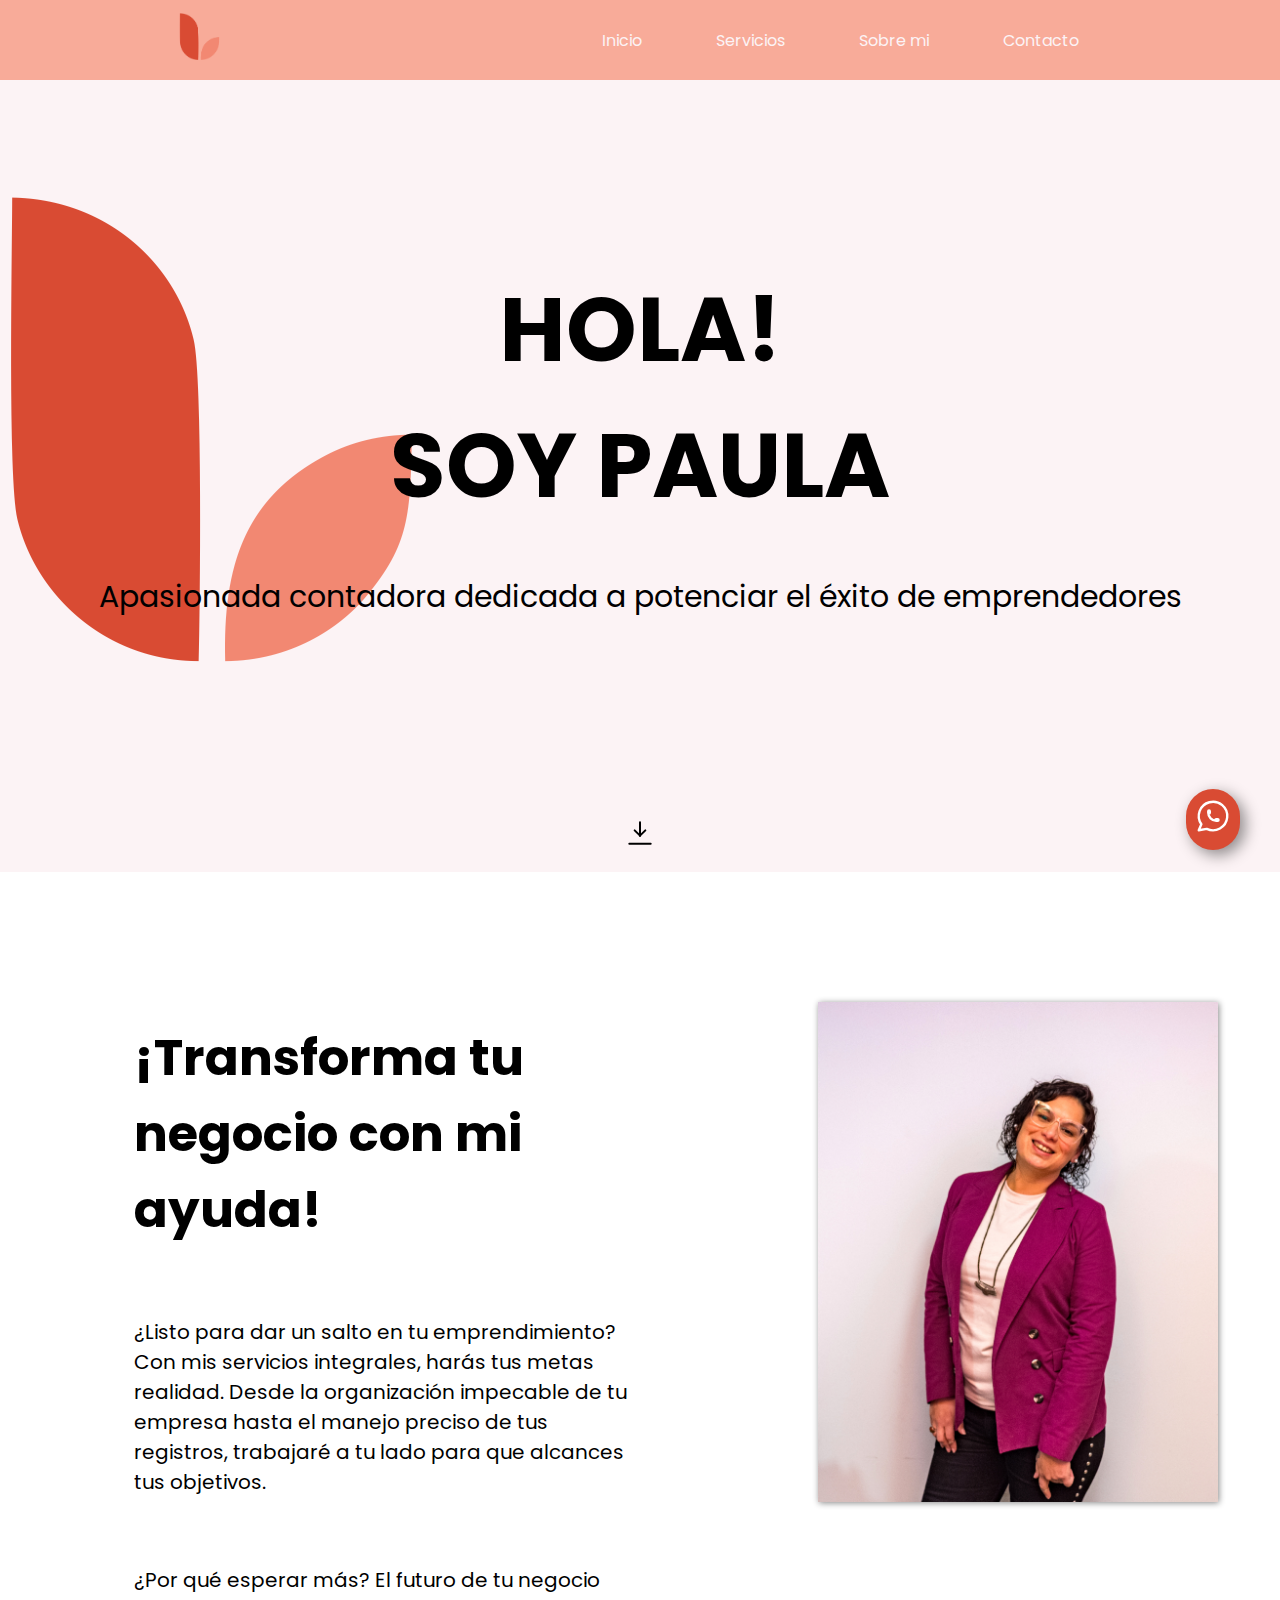
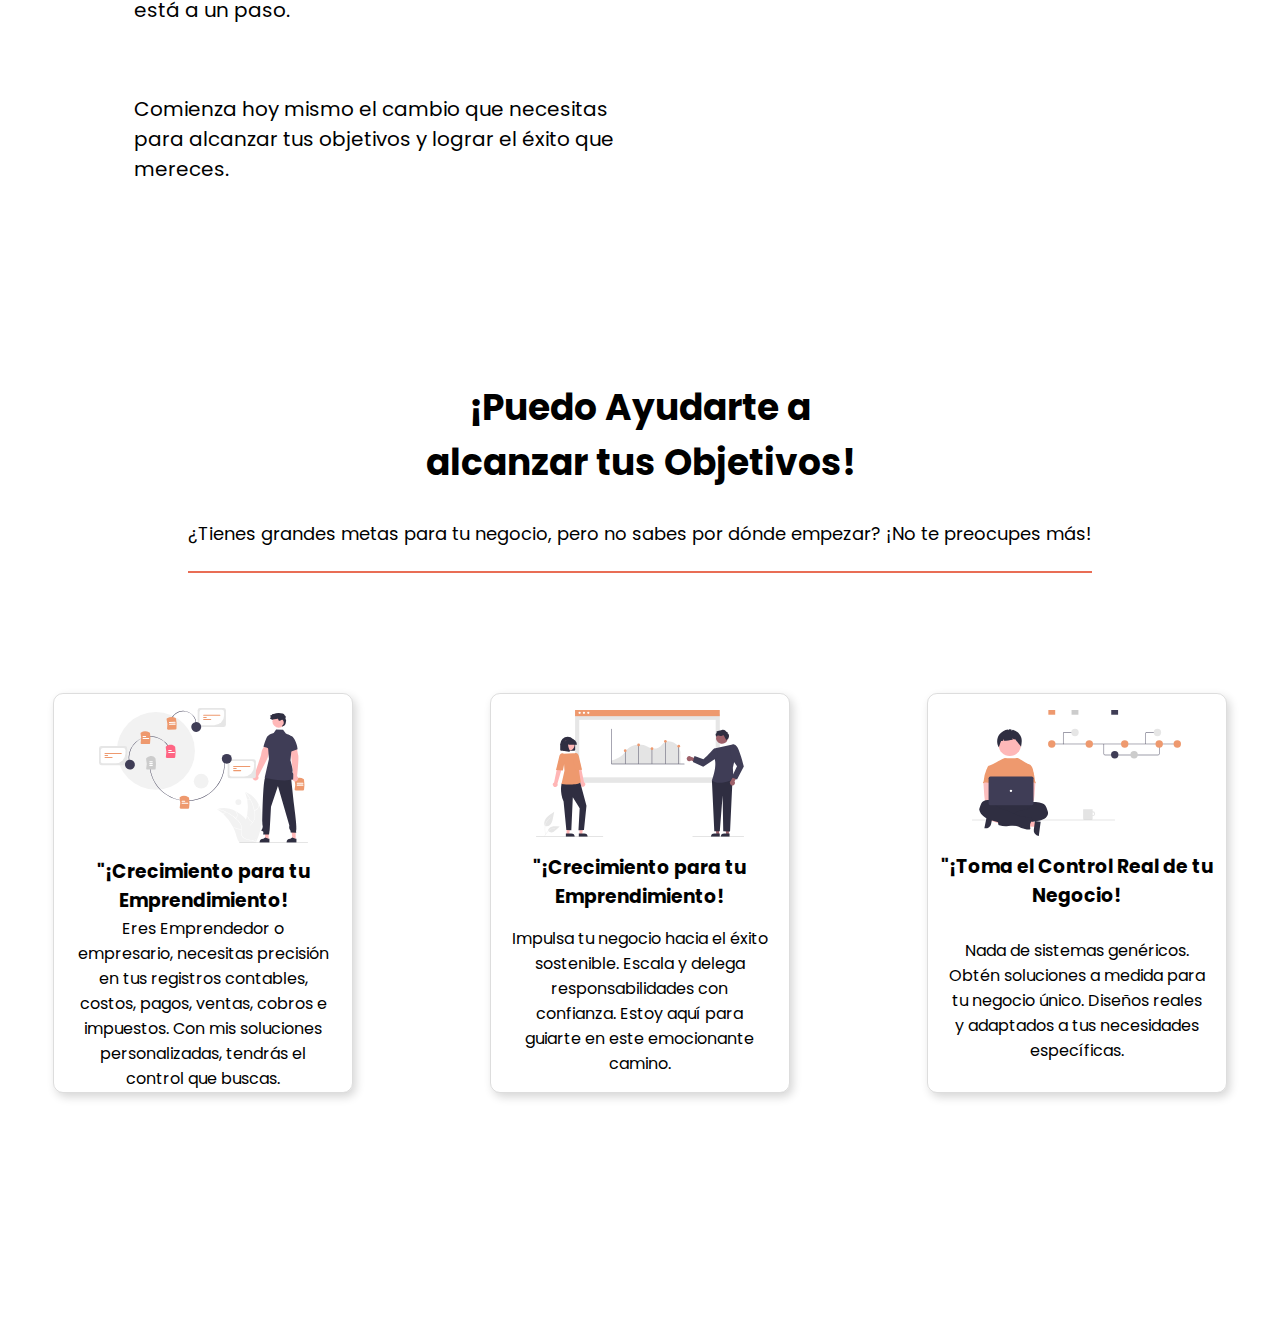
==== index.html @ ec202caf "Add files via upload" ====
<!DOCTYPE html>
<html lang="en">

<head>
    <meta charset="UTF-8">
    <meta name="viewport" content="width=device-width, initial-scale=1.0">
    <link rel="stylesheet" href="css/index.css">
    <link rel="stylesheet" href="css/root.css">
    <link rel="stylesheet" href="css/nav.css">
    <link rel="stylesheet" href="css/media.css">
    <title>Paula Shuck | Contadora Profesional - Soluciones Financieras y Contables</title>
    <meta name="description" content="Bienvenido/a a la página de inicio de Paula Shuck, una contadora profesional dedicada a proporcionar soluciones financieras y contables a particulares y empresas. Descubre cómo puedo ayudarte a alcanzar tus objetivos financieros.">
</head>

<body>
    <header class="header">
        <nav class="header--nav">
            <section class="header--nav__section1">
                <img src="source/img/logonav2.png" alt="x" class="header--nav__section1--logo">
            </section>
            <section class="header--nav__section2">
                <a class="header--nav__section2--link" href="index.html">Inicio</a>
                <a class="header--nav__section2--link" href="servicios.html">Servicios</a>
                <a class="header--nav__section2--link" href="sobremi.html">Sobre mi</a>
                <a class="header--nav__section2--link" href="">Contacto</a>
            </section>
        </nav>
        <nav class="header--navMobile">
            <details id="burgermenu" >
                <summary>
                    <svg onclick="abrir()" id="burgerIcon" xmlns="http://www.w3.org/2000/svg" class="icon icon-tabler icon-tabler-menu-2" width="36" height="36" viewBox="0 0 24 24" stroke-width="1.5" stroke="#ffffff" fill="none" stroke-linecap="round" stroke-linejoin="round">
                    <path stroke="none" d="M0 0h24v24H0z" fill="none"/>
                    <path d="M4 6l16 0" />
                    <path d="M4 12l16 0" />
                    <path d="M4 18l16 0" />
                  </svg>
                  <svg id="burgerXIcon" onclick='cerrar()' xmlns="http://www.w3.org/2000/svg" class="icon icon-tabler icon-tabler-x" width="36" height="36" viewBox="0 0 24 24" stroke-width="1.5" stroke="#ffffff" fill="none" stroke-linecap="round" stroke-linejoin="round">
                    <path stroke="none" d="M0 0h24v24H0z" fill="none"/>
                    <path d="M18 6l-12 12" />
                    <path d="M6 6l12 12" />
                  </svg>
                </summary>
                <ol>
                    <li><a class="header--nav__section2--link" href="index.html">Inicio</a></li>
                    <li><a class="header--nav__section2--link" href="servicios.html">Servicios</a></li>
                    <li><a class="header--nav__section2--link" href="sobremi.html">Sobre mi</a></li>
                    <li><a class="header--nav__section2--link" href="">Contacto</a></li>
                </ol>
            </details>
        </nav>
    </header>
    <main class="main">
        <section class="main--section1">
            <section>
            </section>
            <article class="main--section1__contTituloParrafo">
                <h1 class="main--section1__contTituloParrafo--titulo">HOLA! <br> SOY PAULA </h1>
                <p class="main--section1__contTituloParrafo--parrafo">Apasionada contadora dedicada a potenciar el éxito de emprendedores</p>
            </article>
            <a href="#section2">
                <svg class="main--section1__contTituloParrafo--parrafo__iconInicio" xmlns="http://www.w3.org/2000/svg"
                class="icon icon-tabler icon-tabler-arrow-bar-to-down" width="32" height="32" viewBox="0 0 24 24"
                stroke-width="1.5" stroke="#000000" fill="none" stroke-linecap="round" stroke-linejoin="round">
                <path stroke="none" d="M0 0h24v24H0z" fill="none" />
                <path d="M4 20l16 0" />
                <path d="M12 14l0 -10" />
                <path d="M12 14l4 -4" />
                <path d="M12 14l-4 -4" />
            </svg>
            </a>

        </section>
        <section id="section2" class="main--section2">
            <article class="main--section2__contTitulo2Parrafo">
                <h2 class="main--section2__contTitulo2Parrafo--Titulo2">¡Transforma tu negocio con mi ayuda!</h2>
                <p class="main--section2__contTitulo2Parrafo--Parrafos">¿Listo para dar un salto en tu emprendimiento? Con mis servicios integrales, harás tus metas realidad. Desde la organización impecable de tu empresa hasta el manejo preciso de tus registros, trabajaré a tu lado para que alcances tus objetivos.</p>
                <p class="main--section2__contTitulo2Parrafo--Parrafos">¿Por qué esperar más? El futuro de tu negocio está a un paso. </p>
                <p class="main--section2__contTitulo2Parrafo--Parrafos">Comienza hoy mismo el cambio que necesitas para alcanzar tus objetivos y lograr el éxito que mereces.</p>
            </article>
            <article class="main--section2__contParrafosder">
               <img class="main--section2__contParrafosder--img" src="source/img/inicio2.jpg" alt="">
            </article>
        </section>
        <section class="main--section3">
            <article class="main--section3__ContTitulo">
                <h2 class="main--section3__ContTitulo--titulo">¡Puedo Ayudarte a <br>  alcanzar tus Objetivos!</h2>
                <p class="main--section3__ContTitulo--parrafo">¿Tienes grandes metas para tu negocio, pero no sabes por dónde empezar? ¡No te preocupes más!</p>
                <hr class="hr-main--section3__ContTitulo">
            </article>
            <article class="main--section3__ContenedorCajas">
                <div class="main--section3__ContenedorCajas__Contcajas">
                    <img class="main--section3__ContenedorCajas__Contcajas--img" src="source/iconos/order.svg" alt="x">
                    <h3 class="main--section3__ContenedorCajas__Contcajas--titulo">"¡Crecimiento para tu Emprendimiento!</h3>
                    <p class="main--section3__ContenedorCajas__Contcajas--parrafo">Eres Emprendedor o empresario, necesitas precisión en tus registros contables, costos, pagos, ventas, cobros e impuestos. Con mis soluciones personalizadas, tendrás el control que buscas.</p>
                </div>
                <div class="main--section3__ContenedorCajas__Contcajas">
                    <img class="main--section3__ContenedorCajas__Contcajas--img" src="source/iconos/grow.svg" alt="x">
                    <h3 class="main--section3__ContenedorCajas__Contcajas--titulo">"¡Crecimiento para tu Emprendimiento!</h3>
                    <p class="main--section3__ContenedorCajas__Contcajas--parrafo">Impulsa tu negocio hacia el éxito sostenible. Escala y delega responsabilidades con confianza. Estoy aquí para guiarte en este emocionante camino.</p>
                </div>
                <div class="main--section3__ContenedorCajas__Contcajas">
                    <img class="main--section3__ContenedorCajas__Contcajas--img" src="source/iconos/control.svg" alt="x">
                    <h3 class="main--section3__ContenedorCajas__Contcajas--titulo">"¡Toma el Control Real de tu Negocio!</h3>
                    <p class="main--section3__ContenedorCajas__Contcajas--parrafo">Nada de sistemas genéricos. Obtén soluciones a medida para tu negocio único. Diseños reales y adaptados a tus necesidades específicas.</p>
                </div>
            </article>
        </section>
    </main>

















    <div class="btnWhatsapp">
        <svg xmlns="http://www.w3.org/2000/svg" class="icon icon-tabler icon-tabler-brand-whatsapp" width="38"
            height="38" viewBox="0 0 24 24" stroke-width="1.5" stroke="#ffffff" fill="none" stroke-linecap="round"
            stroke-linejoin="round">
            <path stroke="none" d="M0 0h24v24H0z" fill="none" />
            <path d="M3 21l1.65 -3.8a9 9 0 1 1 3.4 2.9l-5.05 .9" />
            <path d="M9 10a.5 .5 0 0 0 1 0v-1a.5 .5 0 0 0 -1 0v1a5 5 0 0 0 5 5h1a.5 .5 0 0 0 0 -1h-1a.5 .5 0 0 0 0 1" />
        </svg>
    </div>



    <script src="script/nav.js"></script>
</body>

</html>
---- css/index.css ----
/* Root */




/* main */
main{
    display: flex;
    flex-direction: column;
    justify-content: center;
    height: auto;
}
/* Seccion 1 */

.main--section1{
    display: flex;
    flex-direction: column;
    justify-content: space-between;
    align-items: center;
    height: 88vh;
    background-image: url(/source/img/logonav2.png);
    background-repeat: no-repeat;
    background-position-x:-90px ;
    background-position-y:153px ;
    background-color: #FCF3F5;
    background-attachment: fixed;

}
.main--section1__contTituloParrafo{
    display: flex;
    flex-direction: column;
    align-items: center;
    animation-name: aparecer;
    animation-duration: 1.5s;
    animation-timing-function: ease-in-out;
}
@keyframes aparecer {
    0% {
        opacity: 0.1;
    }
    10% {
        opacity: 0.2;
    }
    20% {
        opacity: 0.3;
    }
    30% {
        opacity: 0.4;
    }
    40% {
        opacity: 0.5;
    }
    50% {
        opacity: 0.6;
    }
    60% {
        opacity: 0.7;
    }
    100% {
        opacity: 1;
    }
}
.main--section1__contTituloParrafo--titulo{
    font-size: 90px;
    text-align: center;
}
.main--section1__contTituloParrafo--parrafo{
    font-size: 30px;
    text-align: center;
    margin-top: 40px;
}
.main--section1__contTituloParrafo--parrafo__iconInicio {
    margin: 1em;
    animation-name: saltar;
    animation-duration: 0.5s;
    animation-timing-function: ease-in-out;
    animation-iteration-count: infinite;
}
.main--section1__contTituloParrafo--parrafo__iconInicio:hover{
    cursor: pointer;
}

@keyframes saltar {
    0% {
        transform: translateY(0px);
    }
    10% {
        transform: translateY(4px);
    }
    20% {
        transform: translateY(8px);
    }
    30% {
        transform: translateY(12px);
    }
    40% {
        transform: translateY(8px);
    }
    50% {
        transform: translateY(4px);
    }
    60% {
        transform: translateY(0px);
    }
    100% {
        transform: translateY(0px);
    }
}

/* Seccion 2 */

.main--section2{
    background-color: white;
    height: 100vh;
    display: flex;
    flex-wrap: wrap;
    margin: 80px 0px;
}
.main--section2__contTitulo2Parrafo{
    display: flex;
    flex-direction: column;
    justify-content: space-evenly;
    align-items: center;
    width: 60%;
    height: 100%;
}


.main--section2__contTitulo2Parrafo--Titulo2{
    font-size: 50px;
    width: 500px;
    height: auto;
}

.main--section2__contTitulo2Parrafo--Parrafos{
    width: 500px;
    font-size: 20px;
}
.main--section2__contParrafosder--img{
    filter:drop-shadow(1px 1px 3px #888);
}
.main--section2__contParrafosder{
    width: 600px;
    height: 200px;
}
.main--section2__contParrafosder--img{
    width: 100%;
}
.main--section2__contParrafosder{
    display: flex;
    align-items: flex-start;
    flex-direction: column;
    height: 600px;
    width: 400px;
    background-image: url(/source/img/Marca\ agua\ tulipan.png);
    background-repeat: no-repeat;
    background-position-x:0px;
    background-position-y: 300px;
    background-size: 200px;
    padding-left: 50px;
    padding-top: 50px;
}

.main--section2__contParrafosder--Parrafos{
    font-size: 26px;
    width: 220px;
    height: 250px;
}

.main--section3{
    display: flex;
    flex-direction: column;
    align-items: center;
    background-color: white;
    height: 100vh;
    margin: 3em 0em;
}
.main--section3__ContTitulo{
    font-size: 24px;
    height: 100px;
    text-align: center;

}
.hr-main--section3__ContTitulo{
    margin: 1em 0em;
    background-color: #E96D55;
    color: #e9280e;
    height: 2px;
    border: none;
}
.main--section3__ContTitulo--parrafo{
    font-size: 18px;
    margin-top: 30px;
}
.main--section3__ContenedorCajas{
    display: flex;
    align-items: center;
    justify-content: space-around;
    flex-wrap: wrap;
    gap: 30px;
    width: 100%;
    height: 600px;
    margin-top: 30px;
}

.main--section3__ContenedorCajas__Contcajas{
    flex-direction: column;
    align-items: center;
    display: flex;
    width: 300px;
    height: 400px;
    border-radius: 10px;
    margin-top: 166px;
    justify-content: space-evenly;
    border: 1px solid rgba(128, 128, 128, 0.267);
    box-shadow: 3px 4px 10px rgba(0, 0, 0, 0.164);
}
.main--section3__ContenedorCajas__Contcajas:hover{
    box-shadow: 10px 15px 5px rgba(0, 0, 0, 0.164);
    cursor: pointer;
}
.main--section3__ContenedorCajas__Contcajas--titulo{
    text-align: center;
}
.main--section3__ContenedorCajas__Contcajas--parrafo{
    display: flex;
    align-content: stretch;
    justify-content: center;
    align-items: center;
    width: 100%;
    height: 150px;
    text-align: center;
    padding: 20px;
}
.main--section3__ContenedorCajas__Contcajas--img{
    width: 70%;
}
---- css/root.css ----
@import url('https://fonts.googleapis.com/css2?family=Poppins:wght@300&display=swap');
*{
    margin: 0px;
    padding: 0px;
    box-sizing: border-box;
    scroll-behavior: smooth;
    font-family: 'Poppins', sans-serif;
}
/* btn-whatsapp */
.btnWhatsapp{
    background-color: #D94B33;
    padding: 0.5em;
    border-radius: 30px;
    display: inline-block;
    position: fixed;
    bottom: 50px;
    right: 40px;
    box-shadow: 5px 5px 15px rgba(0, 0, 0, 0.438);
}
.btnWhatsapp:hover{
    cursor: pointer;
    background-color: #e96e55d7;
}
---- css/nav.css ----
header{
    width: 100%;
}
.header--nav{
    width: 100%;
    height: 80px;
    background-color: #f8ab99;
    display: flex;
    justify-content: space-around;
    padding: 10px;
    align-items: center;
}
.header--nav__section1{
    width: 10%;
}
.header--nav__section1--logo{
    width: 70%;
    padding: 1em;
}
.header--nav__section2{
    width: 560px;
}
.header--nav__section2--link{
    margin: 35px;
    text-decoration: none;
    color: #FCF3F5;
}


.header--navMobile{
    width: 100%;
    background-color: #f8ab99;
    display: flex;
    flex-direction: column;
}
details{
    display: flex;
    flex-direction: column;
    justify-content: center;
    align-items: center;
    height: 50px;
    list-style-image: url(/source/check.svg);
    padding: 0.3em;
}
#burgerXIcon{
    display: none;
}
details > summary {
    list-style-type: none;
}
ol{
    display: flex;
    flex-direction: column;
    gap: 10px;
    margin-top: 10px;
}
---- css/media.css ----
@media (min-width: 300px) and (max-width:1023px){
    .header--nav{
        display: none;
    }
    .main--section1{
        height: 100vh;
        margin-bottom: 100px;
    }
    .main--section1__contTituloParrafo--titulo {
        font-size: 50px;
        text-align: center;    
    }
    .main--section1__contTituloParrafo--parrafo {
        font-size: 25px;
        text-align: center;
        margin-top: 40px;
    }
    .main--section1 {
        display: flex;
        flex-direction: column;
        justify-content: space-between;
        align-items: center;
        height: 90vh;
        background-image: url(/source/img/logonav2.png);
        background-repeat: no-repeat;
        background-position-x: -102px;
        background-position-y: 153px;
        background-color: #FCF3F5;
        background-attachment: fixed;
    }
    .main--section2 {
        background-color: white;
        height: 100vh;
        display: flex;
        flex-wrap: wrap;
        width: 95%;
        margin: 40px 0px;
    }
    .main--section2__contTitulo2Parrafo {
        display: flex;
        flex-direction: column;
        justify-content: space-evenly;
        align-items: center;
        width: 100%;
        height: 100%;
    }
    .main--section3__ContTitulo--titulo{
        font-size: 25px;
    }
    .main--section2__contTitulo2Parrafo--Parrafos {
        width: 95%;
        font-size: 20px;
        padding: 10px;
        margin: 0.8em 0em;
    }
    .main--section2__contTitulo2Parrafo--Titulo2 {
        font-size: 30px;
        width: 100%;
        height: 100px;
        text-align: center;
    }
    /* &&&&&&&&&&&&&&&&&&&&&&&&&& */
    .main--section3 {
        display: flex;
        flex-direction: column;
        align-items: center;
        background-color: white;
        /* height: 112vh; */
        /* height: 800px; */
        margin: 3em 0em;
        height: 1700px;
    }
    .main--section3__ContTitulo {
        height: auto;
        width: 100%;
        text-align: center;
        display: flex;
        flex-direction: column;
        justify-content: center;
        align-items: center;
        padding: 2em;
    }
    .hr-main--section3__ContTitulo {
        background-color: #E96D55;
        color: #e9280e;
        height: 10px;
        width: 300px;
        /* border: none; */
    }
    .main--section2__contParrafosder{
        display: none;
    }
    .main--section3__ContenedorCajas {
        display: flex;
        align-items: center;
        justify-content: space-around;
        flex-wrap: wrap;
        gap: 30px;
        width: 100%;
        height: 800px;
        margin-bottom: 170px;
    }









    




/* Servicios */

.main--servicios__section1 {
    display: flex;
    flex-direction: column;
    justify-content: space-evenly;
    height: 160vh;
    align-items: center;
}
.main--servicios__section1--conTextos {
    display: flex;
    flex-direction: column;
    justify-content: space-evenly;
    width: 100%;
    padding: 1em;
}
.main--servicios__section1--conTextos__titulos {
    width: auto;
    font-size: 28px;
}
.main--servicios__section1--conTextos__parrafo {
    width: auto;
    font-size: 18px;
    margin-top: 22px;
}
.main--servicios__section1--conTextos__lista {
    display: flex;
    flex-direction: row;
    margin-top: 20px;
    justify-content: space-between;
    align-content: flex-end;
    width: 100%;
    align-items: center;
    list-style: none;
}

.main--servicios__section1--conTextos__lista--elemento {
    margin-right: 12px;
    font-size: 9px;
    width: 100%;
}

.main--servicios__section2 {
    display: flex;
    flex-direction: row;
    justify-content: space-around;
    flex-wrap: wrap;
    align-items: center;
    margin: 0em 1em;
    gap: 0px;
}
.main--servicios__section2-titulo {
    text-align: center;
    width: 100%;
    margin: 30px 0px;
    font-size: 18ox;
    font-size: 20px;
}
.main--servicios__section2--card{
    border: 1px solid rgba(0, 0, 0, 0.096);
    text-align: left;
    width: 300px;
    height: auto;
    display: flex;
    padding: 1em;
    border-radius: 10px;
    box-shadow: 5px 5px 5px rgba(0, 0, 0, 0.329);
    align-items: center;
    border-top: 30px solid #D94B33;
    margin-bottom: 15px;
}

.main--servicios__section2--card__titulo {
    margin-bottom: 30px;
    font-size: 14px;
}
element.style {
    font-size: 12px;
}
.main--servicios__section1--img {
    width: 100%;
    height: 25em;
}




.main--servicios__section3--parrafo {
    width: 100%;
    margin-top: 4px;
}
.main--servicios__section3 {
    height: 60vh;
    text-align: center;
    display: flex;
    flex-direction: column;
    justify-content: flex-start;
    align-items: center;
    align-content: center;
    width: 100%;
    margin-top: 50px;
}



.main--servicios__section3--titulo {
    text-align: centers;
    width: 100%;
    font-size: 20px;
    padding: 1em;
}
.main--servicios__section3--parrafo {
    width: 100%;
    margin-top: 4px;
    padding: 1em;
    font-size: 14px;
}
.main--servicios__section3--separador {
    width: 200px;
    margin-top: 30px;
    height: 5px;
    background-color: chocolate;
    border: none;
}
}

@media (min-width: 1024px){
    .main--section2__contParrafosder{
        width: 450px;
    }
    .main--section2__contParrafosder--img {
        width: 100%;
    }
    .header--nav{
        display: flex;
    }
    .header--navMobile{
        display: none;
    }
}
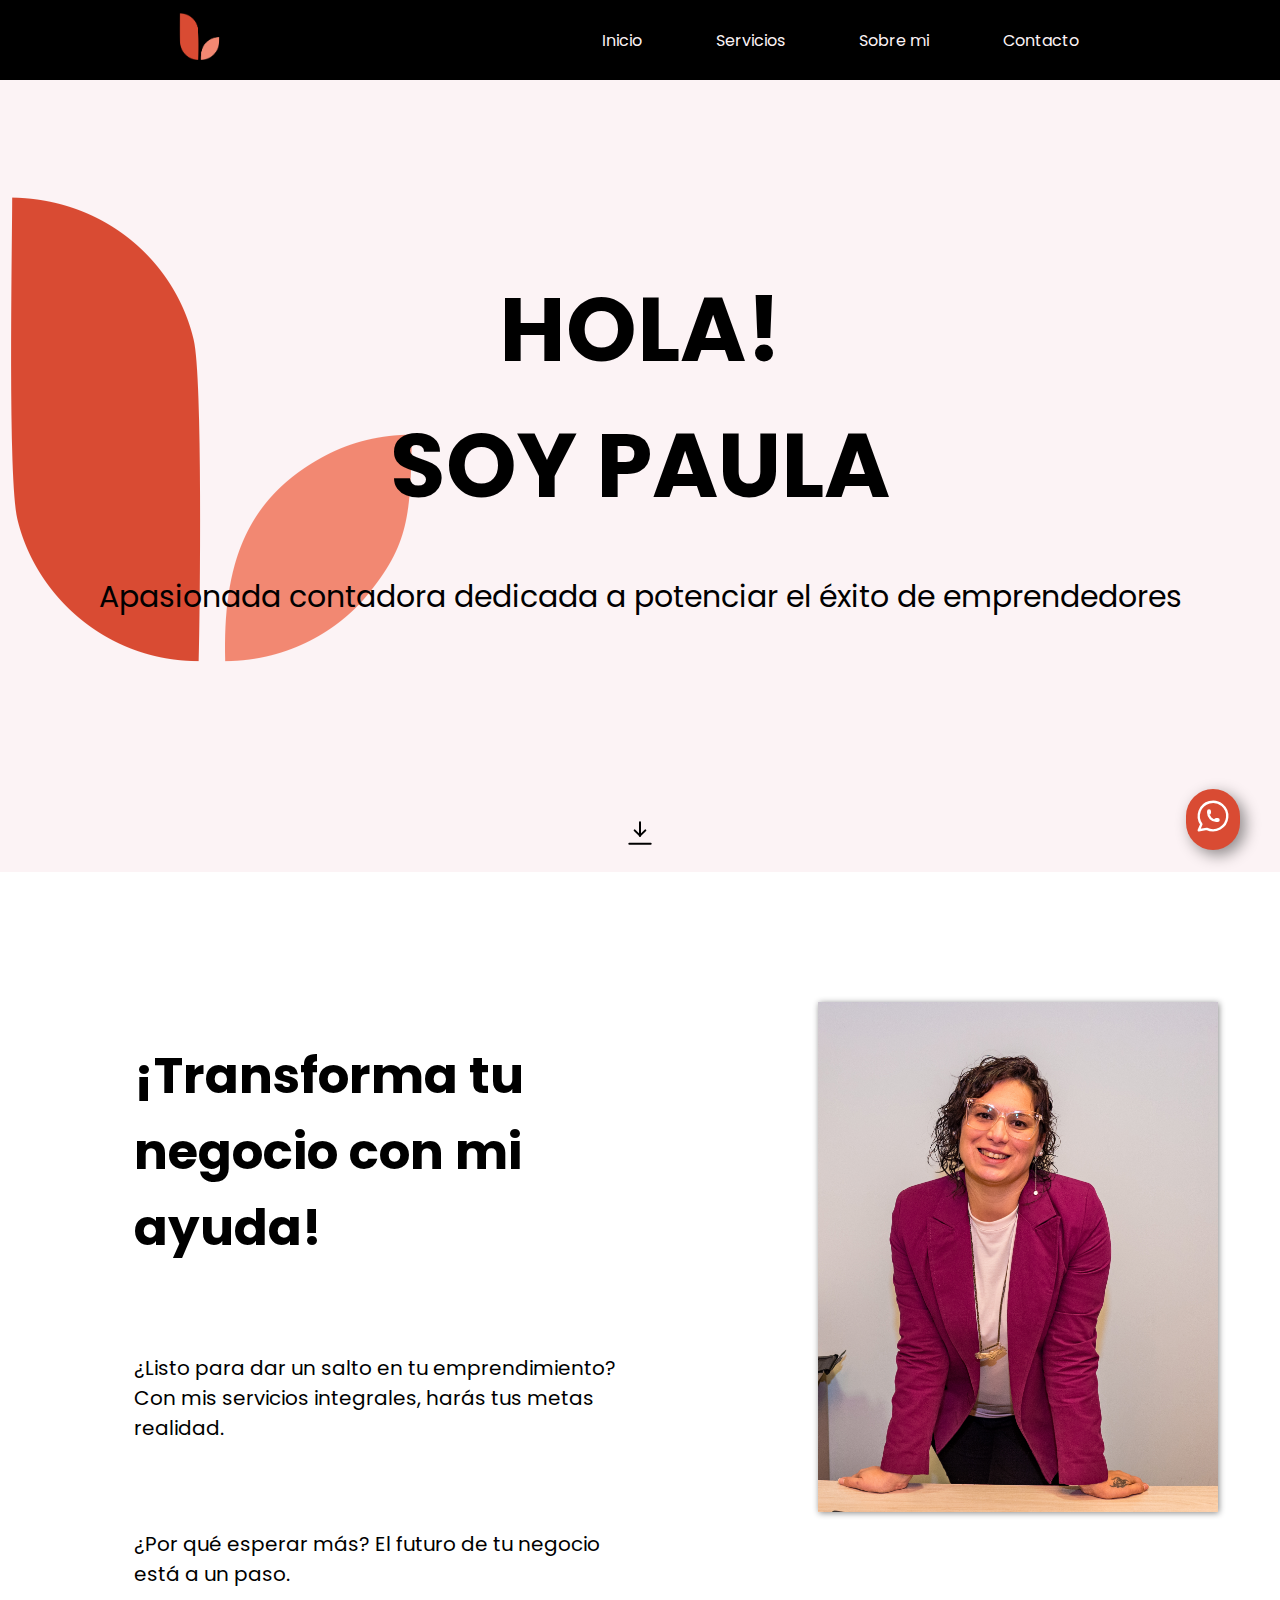
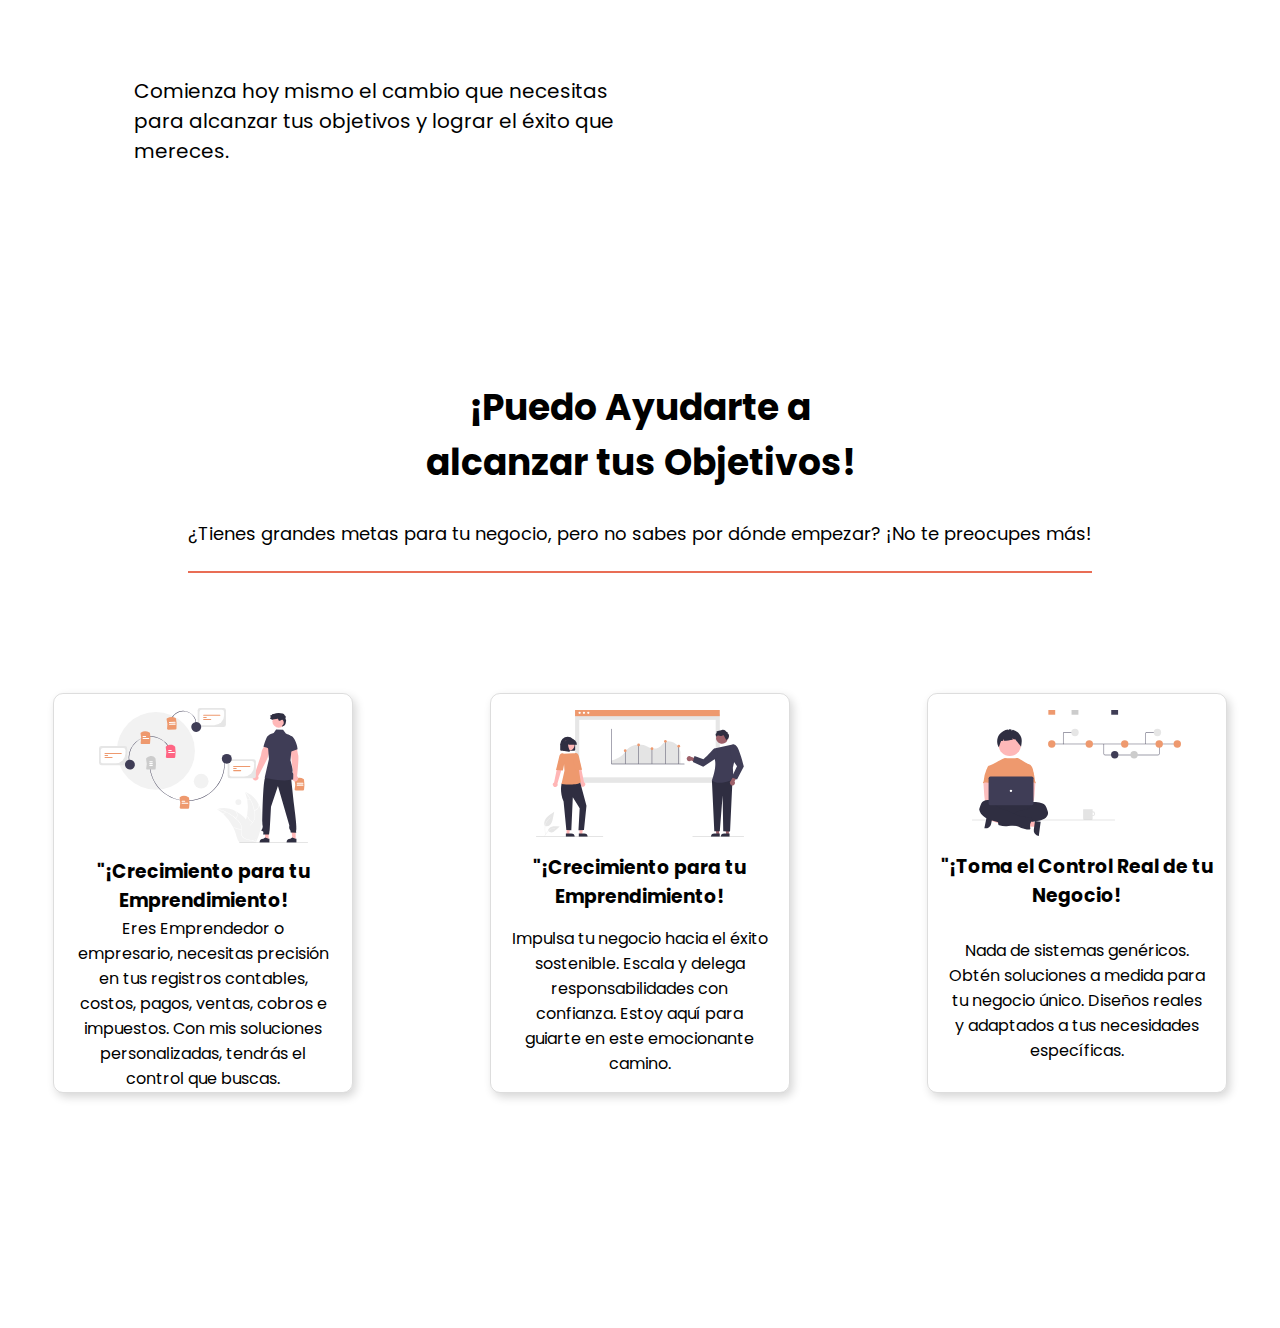
==== commit a9e0d10e: "Add files via upload" ====
--- a/index.html
+++ b/index.html
@@ -8,6 +8,7 @@
     <link rel="stylesheet" href="css/root.css">
     <link rel="stylesheet" href="css/nav.css">
     <link rel="stylesheet" href="css/media.css">
+    <link rel="icon" type="image/x-icon" href="/source/img/logonav2.png">
     <title>Paula Shuck | Contadora Profesional - Soluciones Financieras y Contables</title>
     <meta name="description" content="Bienvenido/a a la página de inicio de Paula Shuck, una contadora profesional dedicada a proporcionar soluciones financieras y contables a particulares y empresas. Descubre cómo puedo ayudarte a alcanzar tus objetivos financieros.">
 </head>
@@ -22,7 +23,7 @@
                 <a class="header--nav__section2--link" href="index.html">Inicio</a>
                 <a class="header--nav__section2--link" href="servicios.html">Servicios</a>
                 <a class="header--nav__section2--link" href="sobremi.html">Sobre mi</a>
-                <a class="header--nav__section2--link" href="">Contacto</a>
+                <a class="header--nav__section2--link" href="contacto.html">Contacto</a>
             </section>
         </nav>
         <nav class="header--navMobile">
@@ -44,7 +45,7 @@
                     <li><a class="header--nav__section2--link" href="index.html">Inicio</a></li>
                     <li><a class="header--nav__section2--link" href="servicios.html">Servicios</a></li>
                     <li><a class="header--nav__section2--link" href="sobremi.html">Sobre mi</a></li>
-                    <li><a class="header--nav__section2--link" href="">Contacto</a></li>
+                    <li><a class="header--nav__section2--link" href="contacto.html">Contacto</a></li>
                 </ol>
             </details>
         </nav>
@@ -73,12 +74,12 @@
         <section id="section2" class="main--section2">
             <article class="main--section2__contTitulo2Parrafo">
                 <h2 class="main--section2__contTitulo2Parrafo--Titulo2">¡Transforma tu negocio con mi ayuda!</h2>
-                <p class="main--section2__contTitulo2Parrafo--Parrafos">¿Listo para dar un salto en tu emprendimiento? Con mis servicios integrales, harás tus metas realidad. Desde la organización impecable de tu empresa hasta el manejo preciso de tus registros, trabajaré a tu lado para que alcances tus objetivos.</p>
+                <p class="main--section2__contTitulo2Parrafo--Parrafos">¿Listo para dar un salto en tu emprendimiento? Con mis servicios integrales, harás tus metas realidad.</p>
                 <p class="main--section2__contTitulo2Parrafo--Parrafos">¿Por qué esperar más? El futuro de tu negocio está a un paso. </p>
                 <p class="main--section2__contTitulo2Parrafo--Parrafos">Comienza hoy mismo el cambio que necesitas para alcanzar tus objetivos y lograr el éxito que mereces.</p>
             </article>
             <article class="main--section2__contParrafosder">
-               <img class="main--section2__contParrafosder--img" src="source/img/inicio2.jpg" alt="">
+               <img class="main--section2__contParrafosder--img" src="source/img/sobremi1.jpg" alt="">
             </article>
         </section>
         <section class="main--section3">
@@ -124,15 +125,16 @@
 
 
     <div class="btnWhatsapp">
-        <svg xmlns="http://www.w3.org/2000/svg" class="icon icon-tabler icon-tabler-brand-whatsapp" width="38"
+        <a href="https://api.whatsapp.com/send?phone=5493496414862">
+            <svg xmlns="http://www.w3.org/2000/svg" class="icon icon-tabler icon-tabler-brand-whatsapp" width="38"
             height="38" viewBox="0 0 24 24" stroke-width="1.5" stroke="#ffffff" fill="none" stroke-linecap="round"
             stroke-linejoin="round">
             <path stroke="none" d="M0 0h24v24H0z" fill="none" />
             <path d="M3 21l1.65 -3.8a9 9 0 1 1 3.4 2.9l-5.05 .9" />
             <path d="M9 10a.5 .5 0 0 0 1 0v-1a.5 .5 0 0 0 -1 0v1a5 5 0 0 0 5 5h1a.5 .5 0 0 0 0 -1h-1a.5 .5 0 0 0 0 1" />
         </svg>
+        </a>
     </div>
-
 
 
     <script src="script/nav.js"></script>
--- a/css/nav.css
+++ b/css/nav.css
@@ -4,7 +4,7 @@
 .header--nav{
     width: 100%;
     height: 80px;
-    background-color: #f8ab99;
+    background-color: #000000;
     display: flex;
     justify-content: space-around;
     padding: 10px;
@@ -29,7 +29,7 @@
 
 .header--navMobile{
     width: 100%;
-    background-color: #f8ab99;
+    background-color: #000000;
     display: flex;
     flex-direction: column;
 }
--- a/css/media.css
+++ b/css/media.css
@@ -19,9 +19,9 @@
     .main--section1 {
         display: flex;
         flex-direction: column;
-        justify-content: space-between;
-        align-items: center;
-        height: 90vh;
+        justify-content: space-evenly;
+        align-items: center;
+        /* height: 90vh; */
         background-image: url(/source/img/logonav2.png);
         background-repeat: no-repeat;
         background-position-x: -102px;
@@ -31,10 +31,10 @@
     }
     .main--section2 {
         background-color: white;
-        height: 100vh;
+        /* height: 100vh; */
         display: flex;
         flex-wrap: wrap;
-        width: 95%;
+        /* width: 95%; */
         margin: 40px 0px;
     }
     .main--section2__contTitulo2Parrafo {
@@ -239,7 +239,62 @@
     background-color: chocolate;
     border: none;
 }
-}
+/* Sobre mi */
+
+.main--sobremi__section1 {
+    display: flex;
+    height: auto;
+    align-items: center;
+    margin-bottom: 0px;
+    margin-top: 0px;
+    flex-direction: column-reverse;
+    margin: 3em;
+}
+.main--sobremi__section1--img {
+    width: 100%;
+    padding: 3em;
+    border-radius: 60px;
+}
+.main--sobremi__section3 {
+    display: flex;
+    flex-direction: column;
+    align-items: center;
+    justify-content: center;
+}
+.main--sobremi__section3--img {
+    width: 100%;
+    /* width: 33%; */
+    /* padding: 3em; */
+    /* border-radius: 60px; */
+}
+
+/* Conctacto */
+.main--contacto {
+    display: flex;
+    flex-direction: column;
+    width: 100%;
+    align-items: center;
+}
+.main--contacto__section2 {
+    display: flex;
+    flex-direction: column;
+    justify-content: center;
+    align-items: stretch;
+    width: 100%;
+    padding: 1em;
+}
+.main--contacto__section2--titulo{
+    text-align: center;
+}
+.main--contacto__section1 {
+display: none;
+}
+.main--contacto__section2--link {
+width: auto;
+}
+}
+
+
 
 @media (min-width: 1024px){
     .main--section2__contParrafosder{
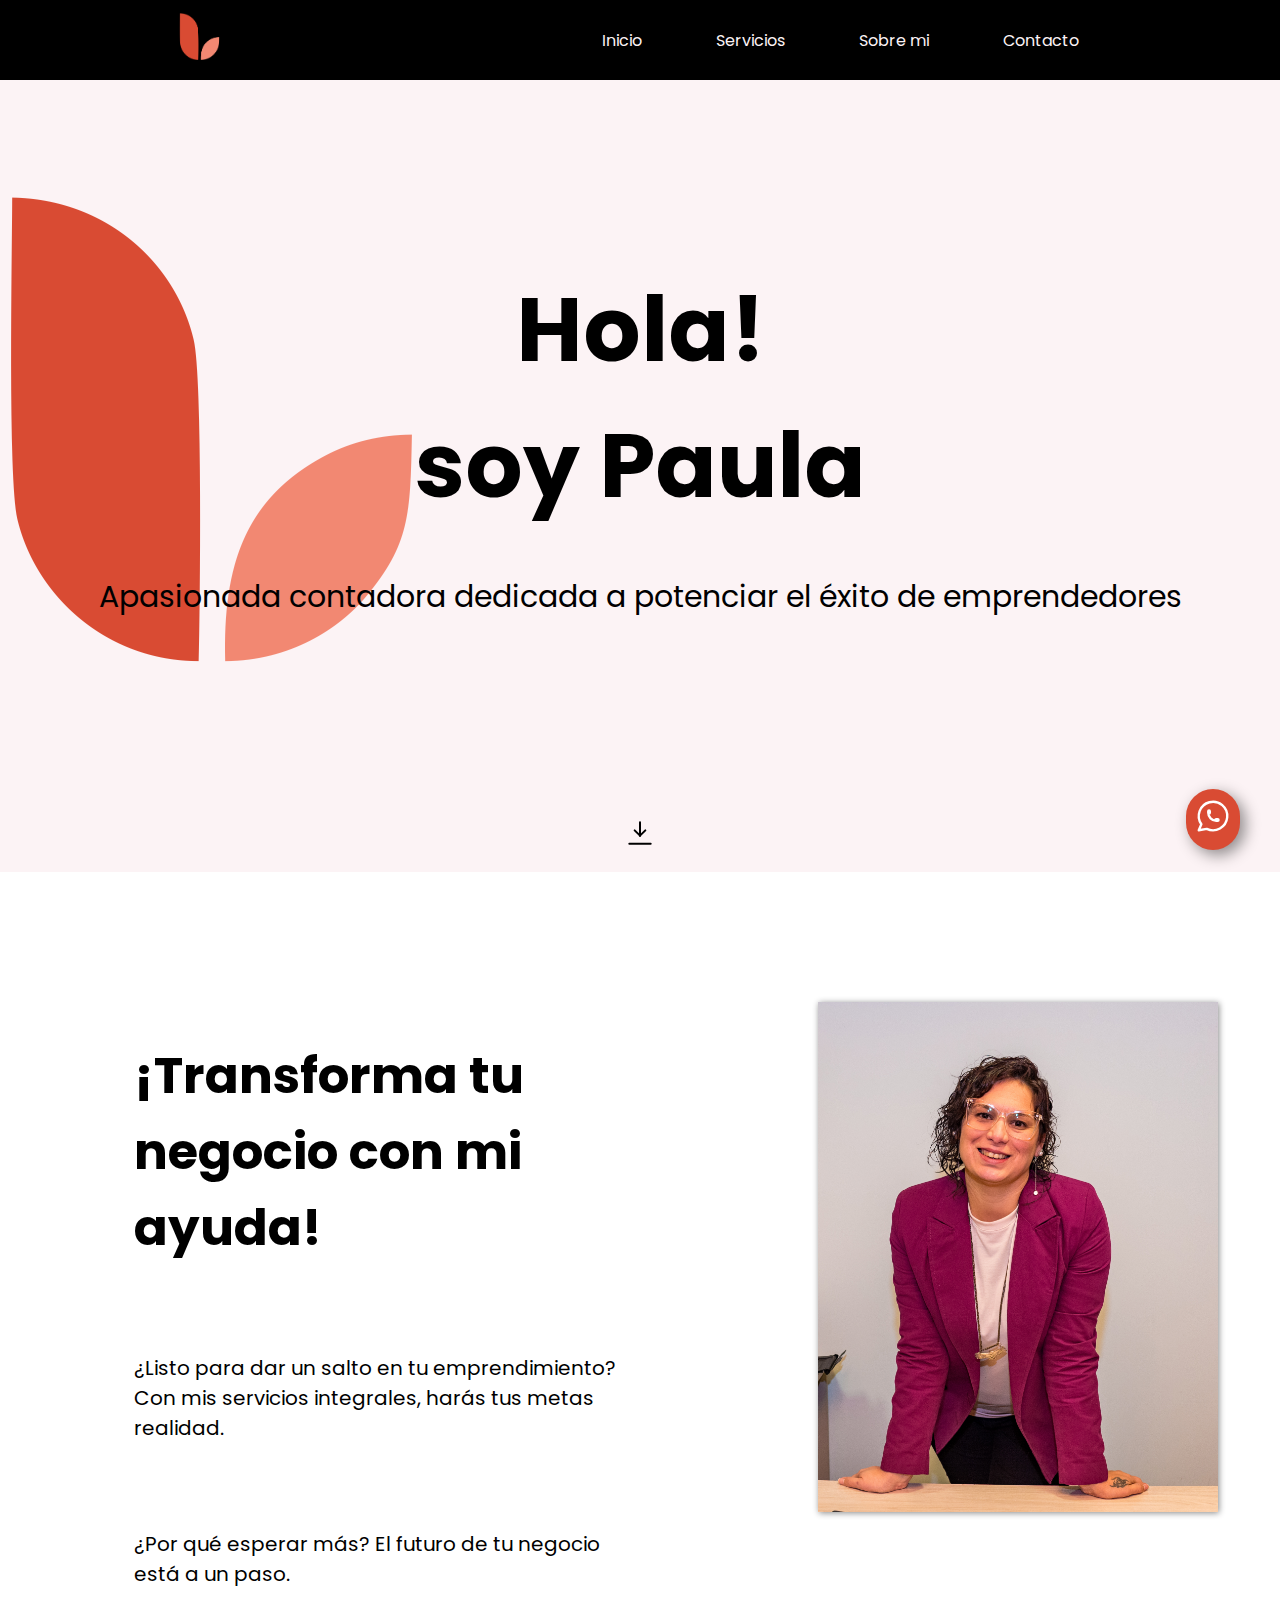
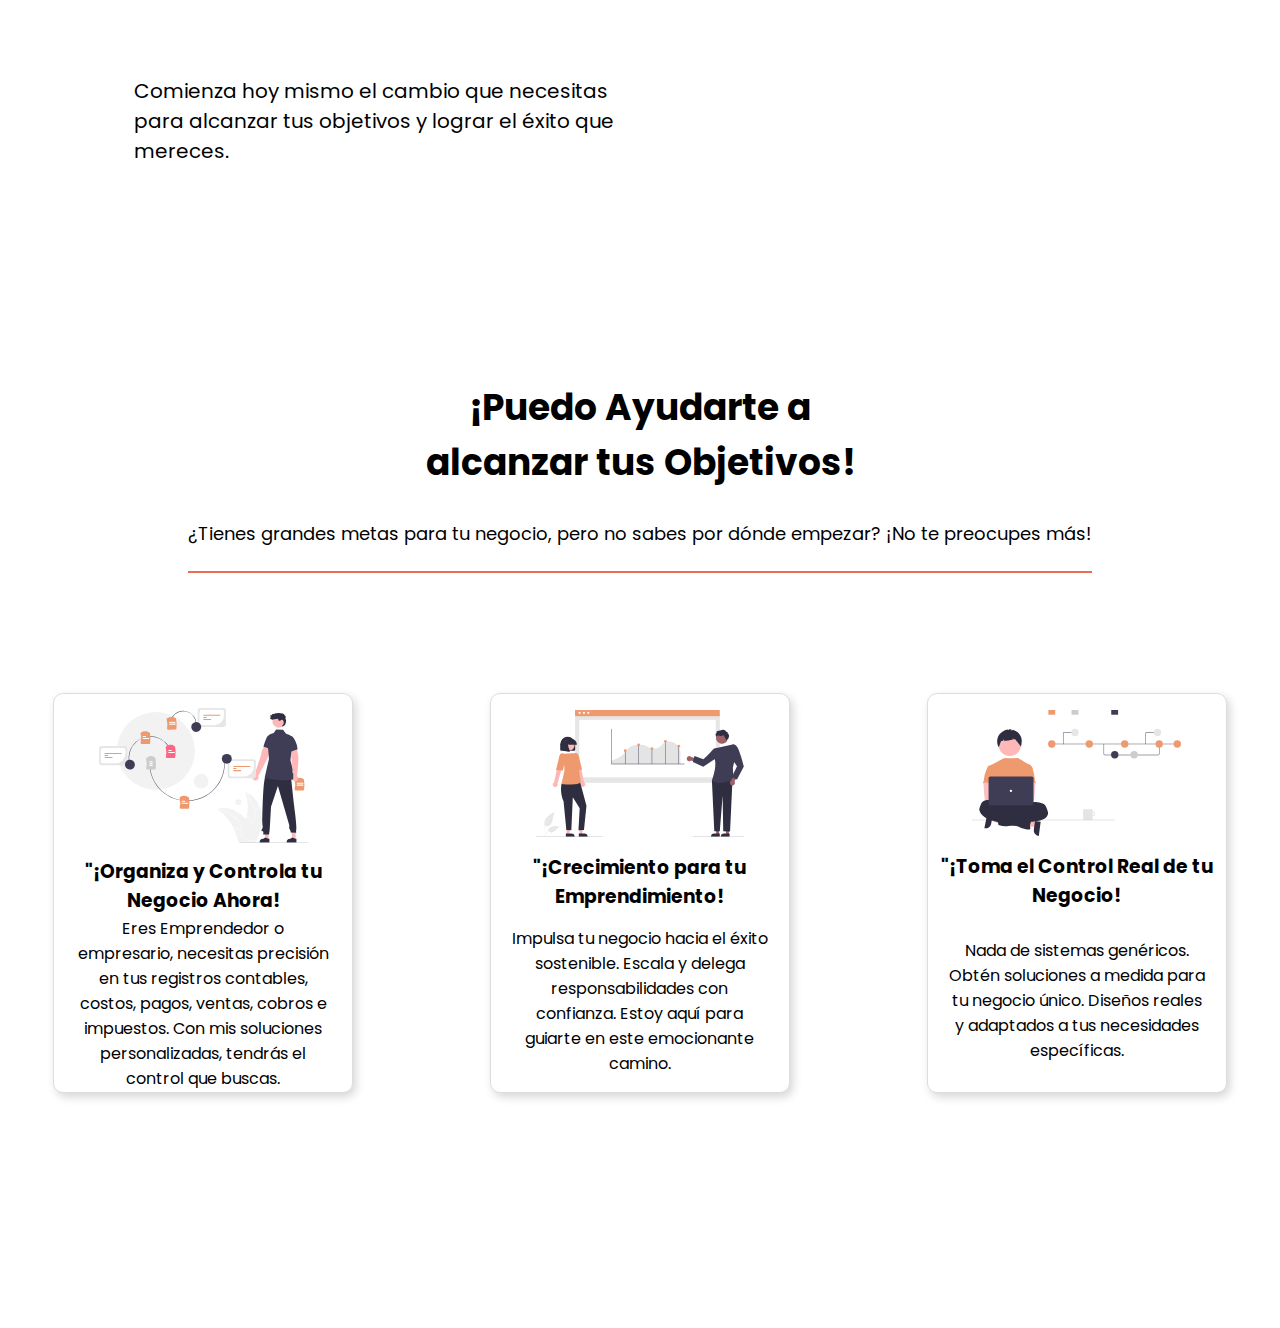
==== commit 42f02ff3: "Add files via upload" ====
--- a/index.html
+++ b/index.html
@@ -55,7 +55,7 @@
             <section>
             </section>
             <article class="main--section1__contTituloParrafo">
-                <h1 class="main--section1__contTituloParrafo--titulo">HOLA! <br> SOY PAULA </h1>
+                <h1 class="main--section1__contTituloParrafo--titulo">Hola! <br> soy Paula </h1>
                 <p class="main--section1__contTituloParrafo--parrafo">Apasionada contadora dedicada a potenciar el éxito de emprendedores</p>
             </article>
             <a href="#section2">
@@ -91,7 +91,7 @@
             <article class="main--section3__ContenedorCajas">
                 <div class="main--section3__ContenedorCajas__Contcajas">
                     <img class="main--section3__ContenedorCajas__Contcajas--img" src="source/iconos/order.svg" alt="x">
-                    <h3 class="main--section3__ContenedorCajas__Contcajas--titulo">"¡Crecimiento para tu Emprendimiento!</h3>
+                    <h3 class="main--section3__ContenedorCajas__Contcajas--titulo">"¡Organiza y Controla tu Negocio Ahora!</h3>
                     <p class="main--section3__ContenedorCajas__Contcajas--parrafo">Eres Emprendedor o empresario, necesitas precisión en tus registros contables, costos, pagos, ventas, cobros e impuestos. Con mis soluciones personalizadas, tendrás el control que buscas.</p>
                 </div>
                 <div class="main--section3__ContenedorCajas__Contcajas">
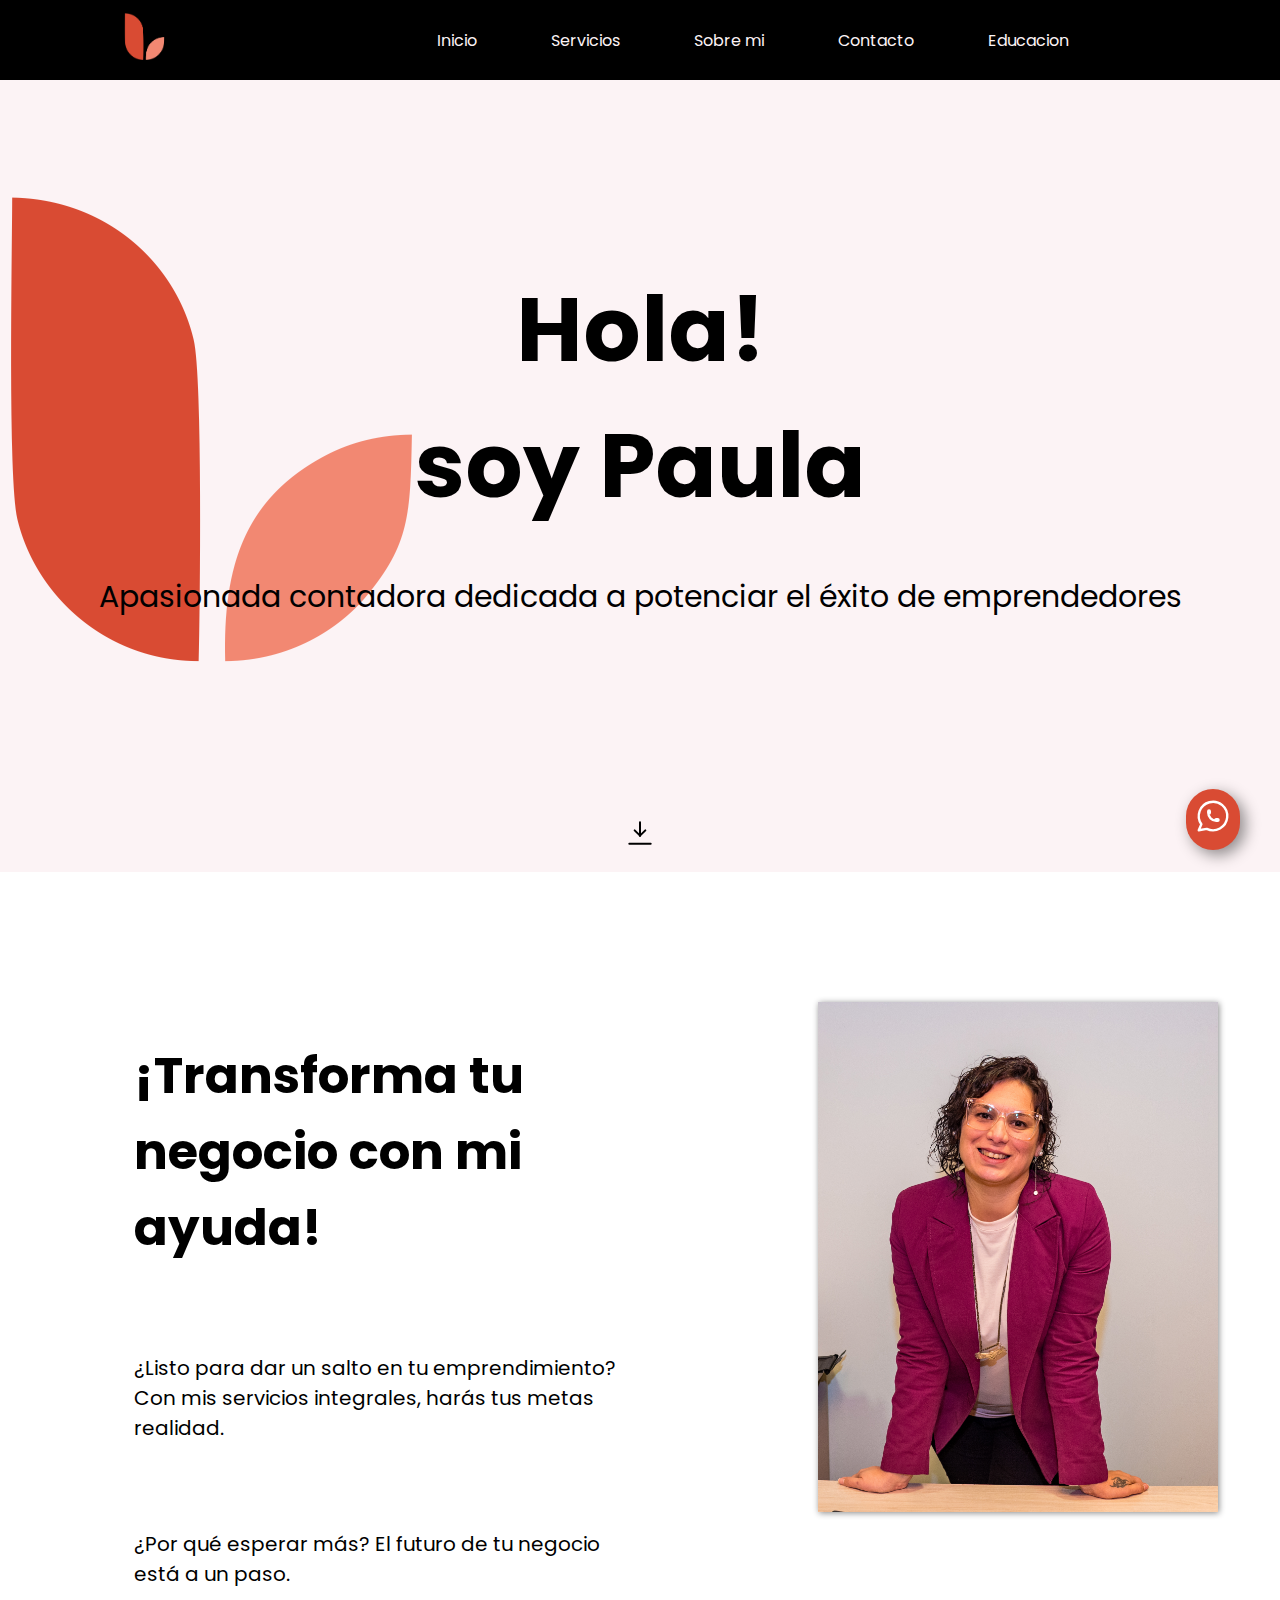
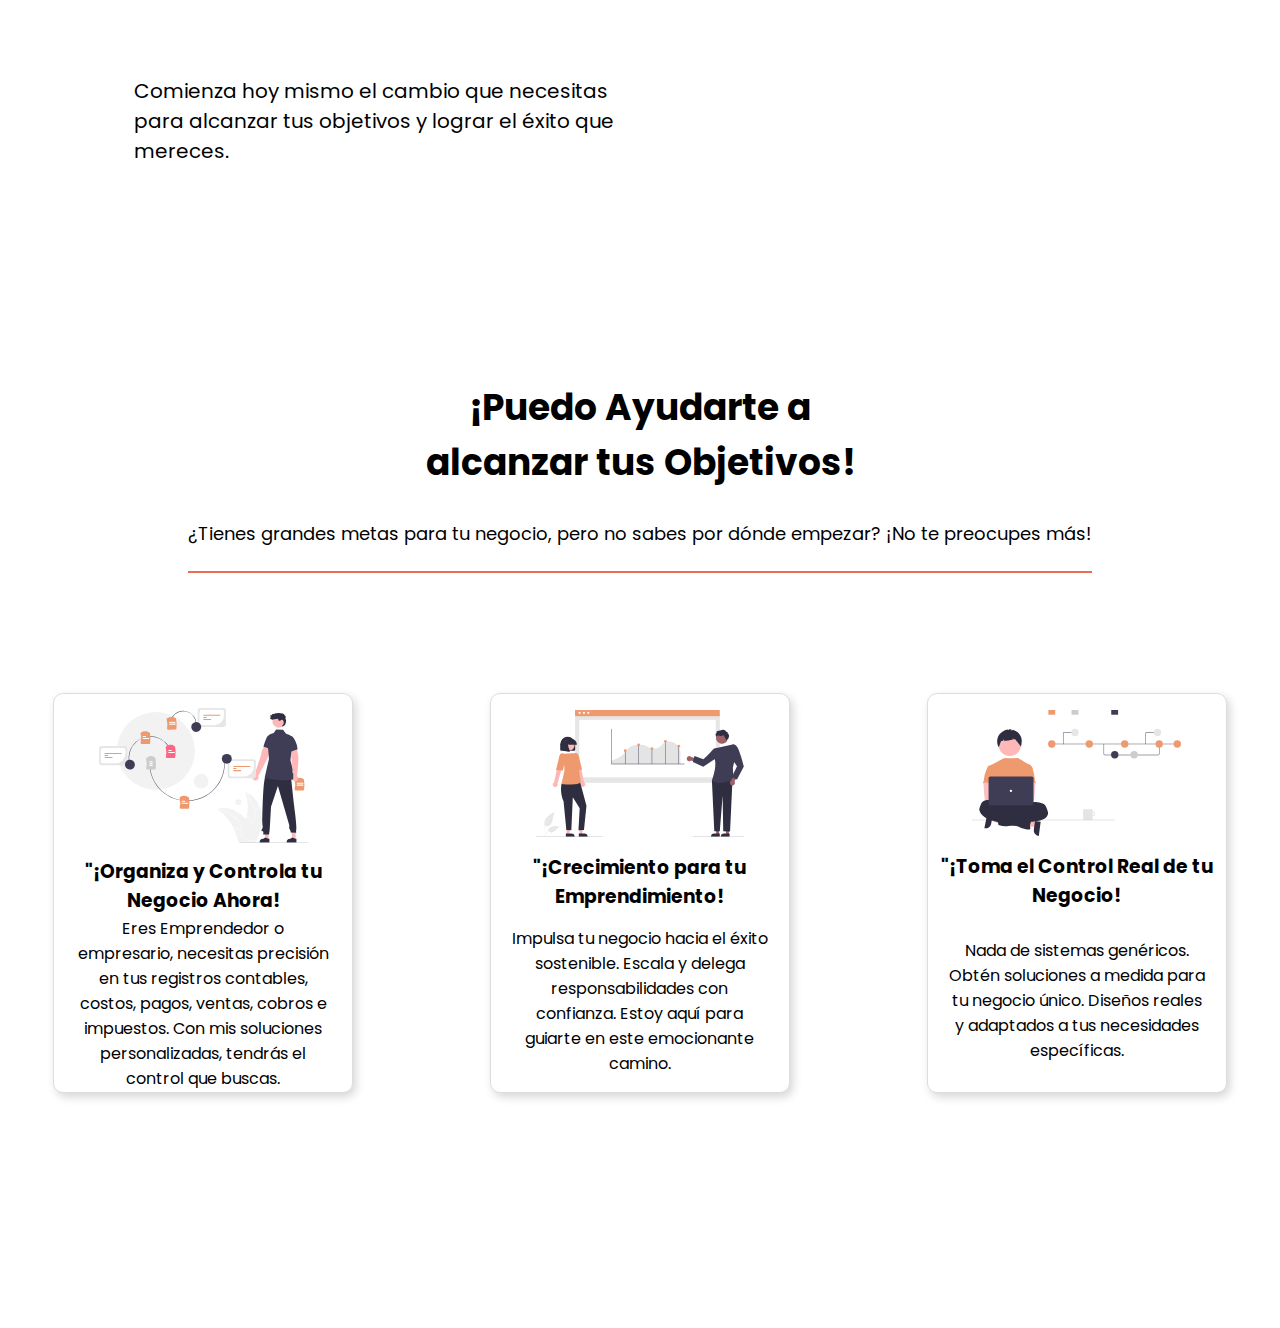
==== commit ed36578c: "Add files via upload" ====
--- a/index.html
+++ b/index.html
@@ -24,6 +24,7 @@
                 <a class="header--nav__section2--link" href="servicios.html">Servicios</a>
                 <a class="header--nav__section2--link" href="sobremi.html">Sobre mi</a>
                 <a class="header--nav__section2--link" href="contacto.html">Contacto</a>
+                <a class="header--nav__section2--link linkEducacion" href="educacion.html">Educacion</a>
             </section>
         </nav>
         <nav class="header--navMobile">
@@ -46,6 +47,7 @@
                     <li><a class="header--nav__section2--link" href="servicios.html">Servicios</a></li>
                     <li><a class="header--nav__section2--link" href="sobremi.html">Sobre mi</a></li>
                     <li><a class="header--nav__section2--link" href="contacto.html">Contacto</a></li>
+                    <li><a class="header--nav__section2--link linkEducacion" href="educacion.html">Educacion</a></li>
                 </ol>
             </details>
         </nav>
--- a/css/nav.css
+++ b/css/nav.css
@@ -18,14 +18,13 @@
     padding: 1em;
 }
 .header--nav__section2{
-    width: 560px;
+    width: 780px;
 }
 .header--nav__section2--link{
     margin: 35px;
     text-decoration: none;
     color: #FCF3F5;
 }
-
 
 .header--navMobile{
     width: 100%;
--- a/css/media.css
+++ b/css/media.css
@@ -292,6 +292,25 @@
 .main--contacto__section2--link {
 width: auto;
 }
+
+
+
+.main--educacion__section1 {
+    display: flex;
+    margin: auto;
+    align-items: center;
+    flex-wrap: wrap;
+    justify-content: center;
+
+}
+.main--educacion__section1--container {
+    width: auto;
+    display: flex;
+    flex-direction: column;
+    gap: 30px;
+    width: 95%;
+    margin-top: 50px;
+}
 }
 
 
@@ -309,8 +328,10 @@
     .header--navMobile{
         display: none;
     }
-}
-
-
-
-
+
+
+}
+
+
+
+
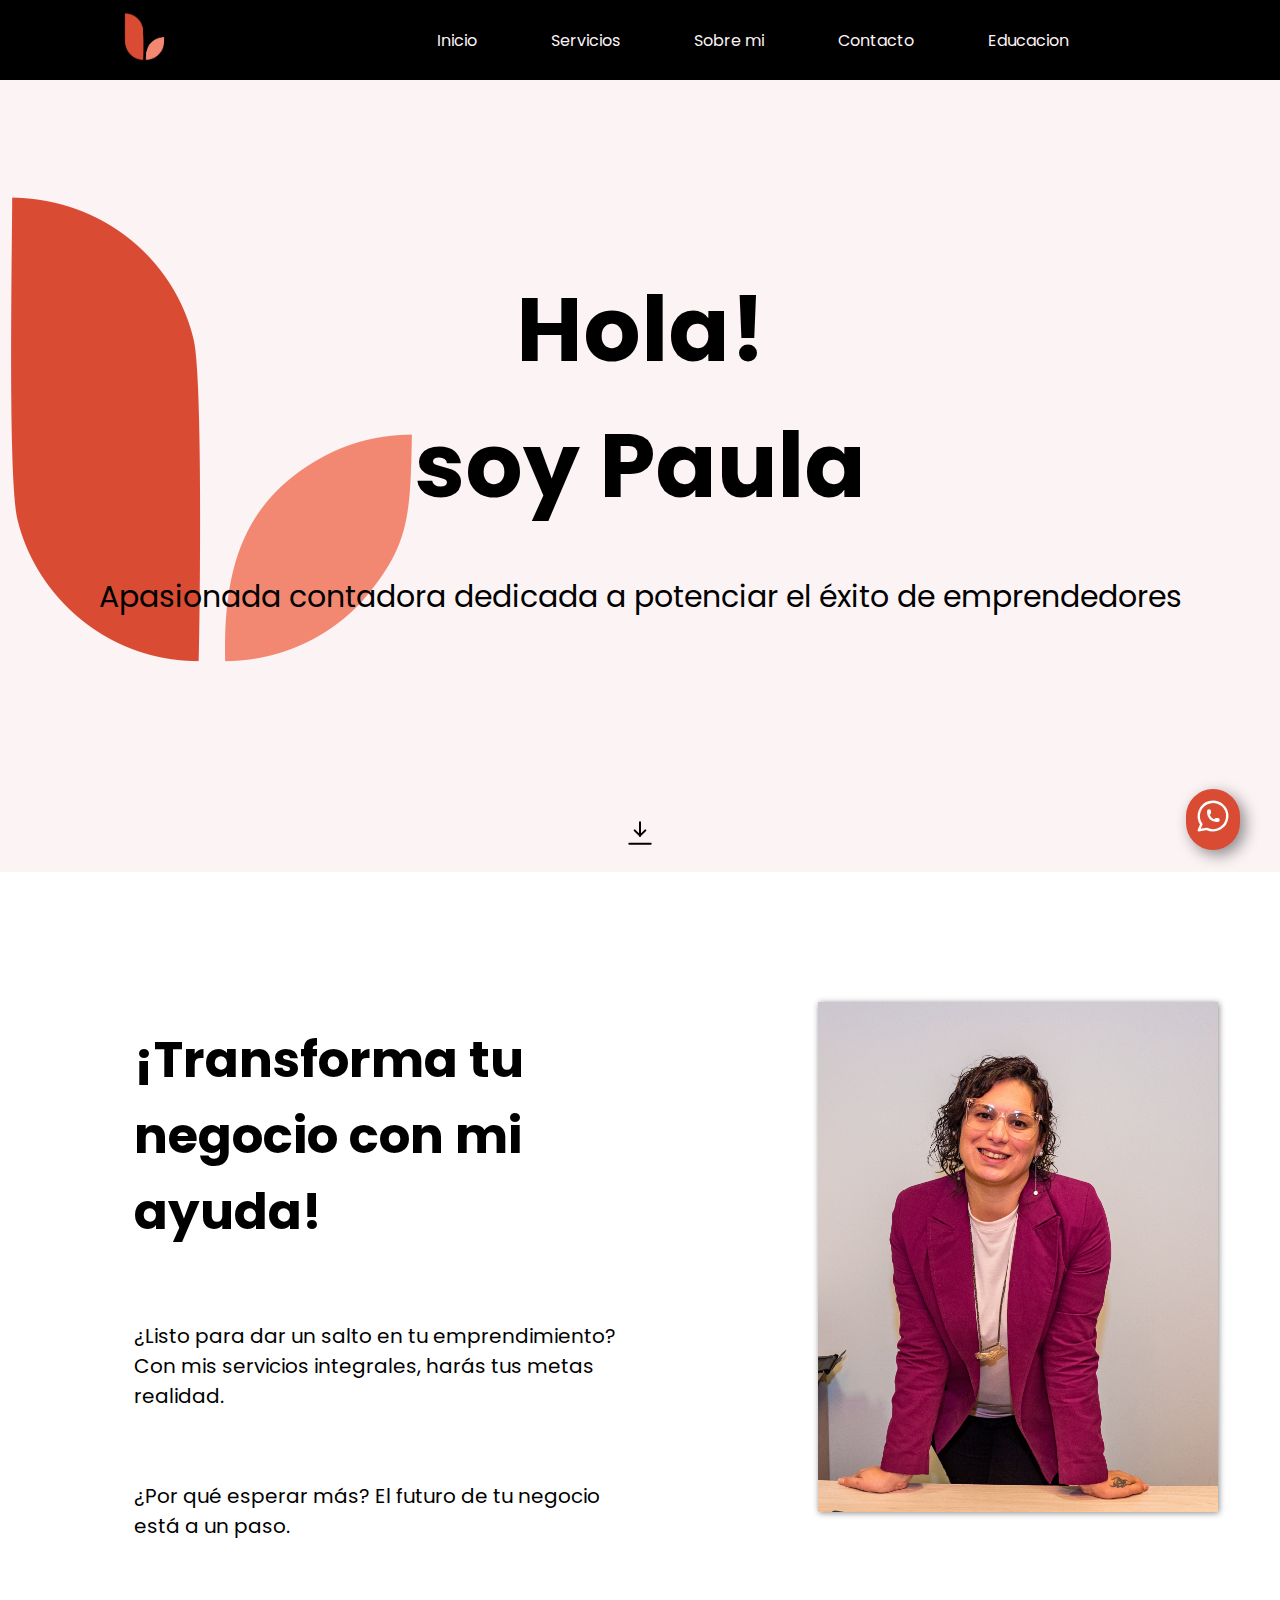
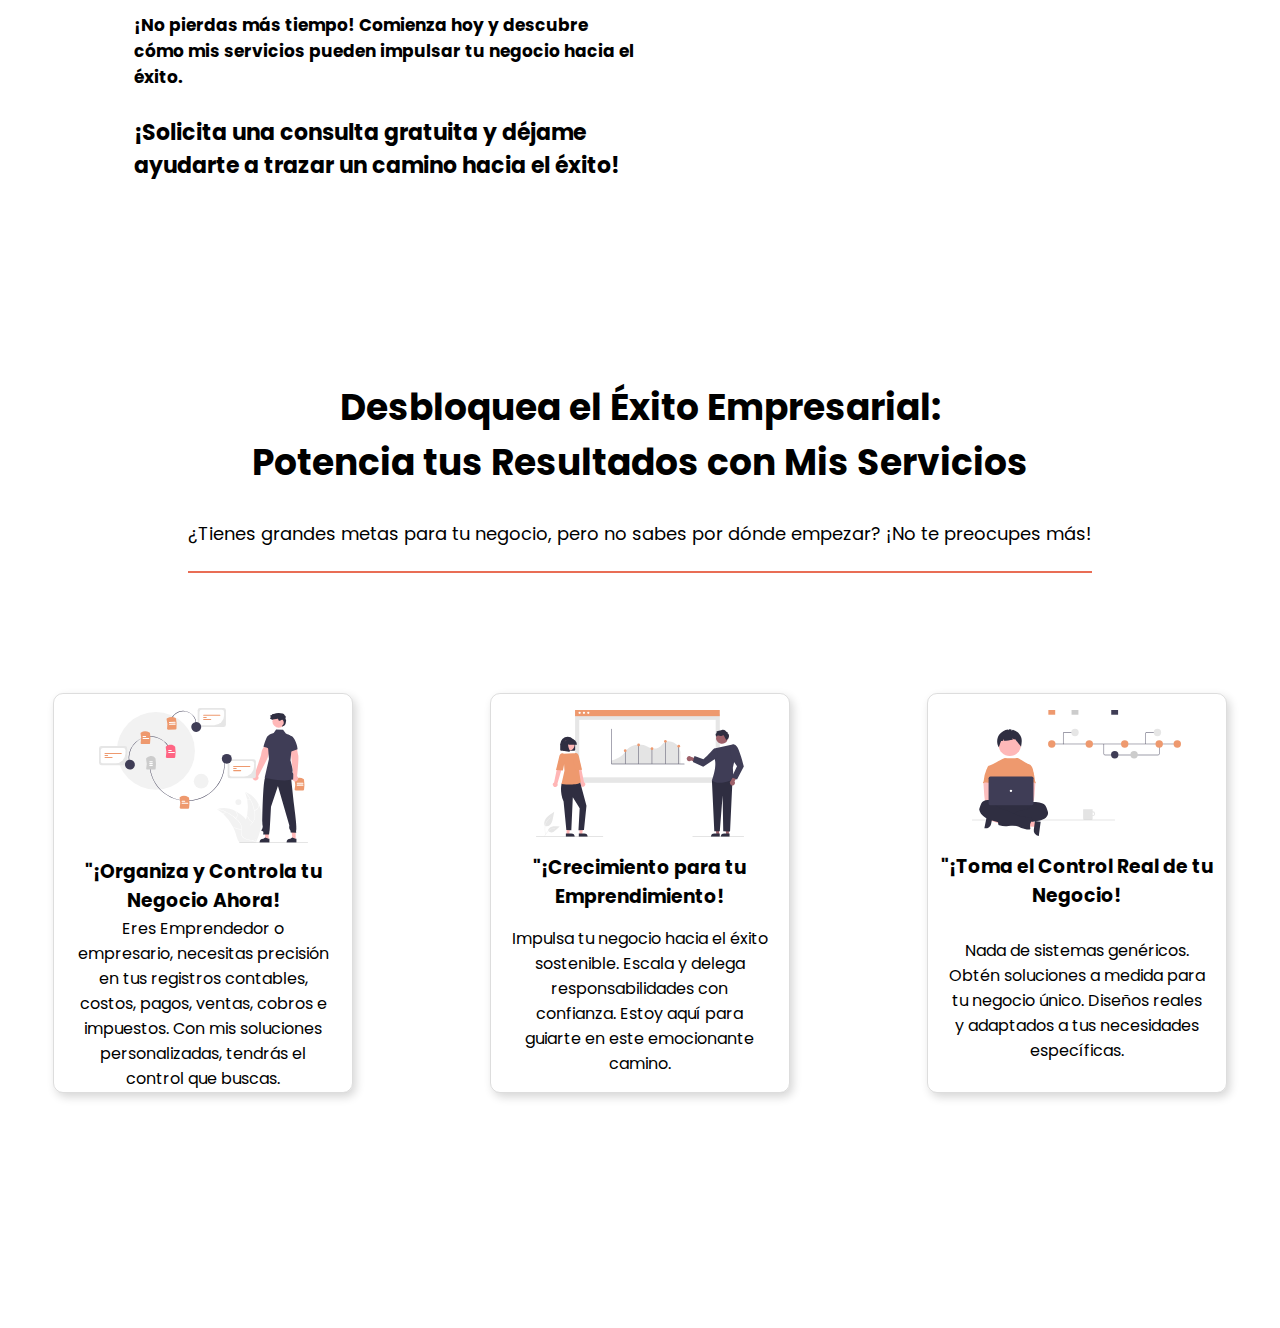
==== commit 32c26f42: "Add files via upload" ====
--- a/index.html
+++ b/index.html
@@ -9,8 +9,8 @@
     <link rel="stylesheet" href="css/nav.css">
     <link rel="stylesheet" href="css/media.css">
     <link rel="icon" type="image/x-icon" href="/source/img/logonav2.png">
-    <title>Paula Shuck | Contadora Profesional - Soluciones Financieras y Contables</title>
-    <meta name="description" content="Bienvenido/a a la página de inicio de Paula Shuck, una contadora profesional dedicada a proporcionar soluciones financieras y contables a particulares y empresas. Descubre cómo puedo ayudarte a alcanzar tus objetivos financieros.">
+    <title>Paula Schuck | Contadora Profesional - Soluciones Financieras y Contables</title>
+    <meta name="description" content="Bienvenido/a a la página de inicio de Paula Schuck, una contadora profesional dedicada a proporcionar soluciones financieras y contables a particulares y empresas. Descubre cómo puedo ayudarte a alcanzar tus objetivos financieros.">
 </head>
 
 <body>
@@ -78,7 +78,7 @@
                 <h2 class="main--section2__contTitulo2Parrafo--Titulo2">¡Transforma tu negocio con mi ayuda!</h2>
                 <p class="main--section2__contTitulo2Parrafo--Parrafos">¿Listo para dar un salto en tu emprendimiento? Con mis servicios integrales, harás tus metas realidad.</p>
                 <p class="main--section2__contTitulo2Parrafo--Parrafos">¿Por qué esperar más? El futuro de tu negocio está a un paso. </p>
-                <p class="main--section2__contTitulo2Parrafo--Parrafos">Comienza hoy mismo el cambio que necesitas para alcanzar tus objetivos y lograr el éxito que mereces.</p>
+                <h5 style="font-size: 17px;" class="main--section2__contTitulo2Parrafo--Parrafos">¡No pierdas más tiempo! Comienza hoy y descubre cómo mis servicios pueden impulsar tu negocio hacia el éxito. <br> <br> <span style="font-size: 22px;">¡Solicita una consulta gratuita y déjame ayudarte a trazar un camino hacia el éxito! </span></h5>
             </article>
             <article class="main--section2__contParrafosder">
                <img class="main--section2__contParrafosder--img" src="source/img/sobremi1.jpg" alt="">
@@ -86,7 +86,7 @@
         </section>
         <section class="main--section3">
             <article class="main--section3__ContTitulo">
-                <h2 class="main--section3__ContTitulo--titulo">¡Puedo Ayudarte a <br>  alcanzar tus Objetivos!</h2>
+                <h2 class="main--section3__ContTitulo--titulo">Desbloquea el Éxito Empresarial: <br> Potencia tus Resultados con Mis Servicios</h2>
                 <p class="main--section3__ContTitulo--parrafo">¿Tienes grandes metas para tu negocio, pero no sabes por dónde empezar? ¡No te preocupes más!</p>
                 <hr class="hr-main--section3__ContTitulo">
             </article>
